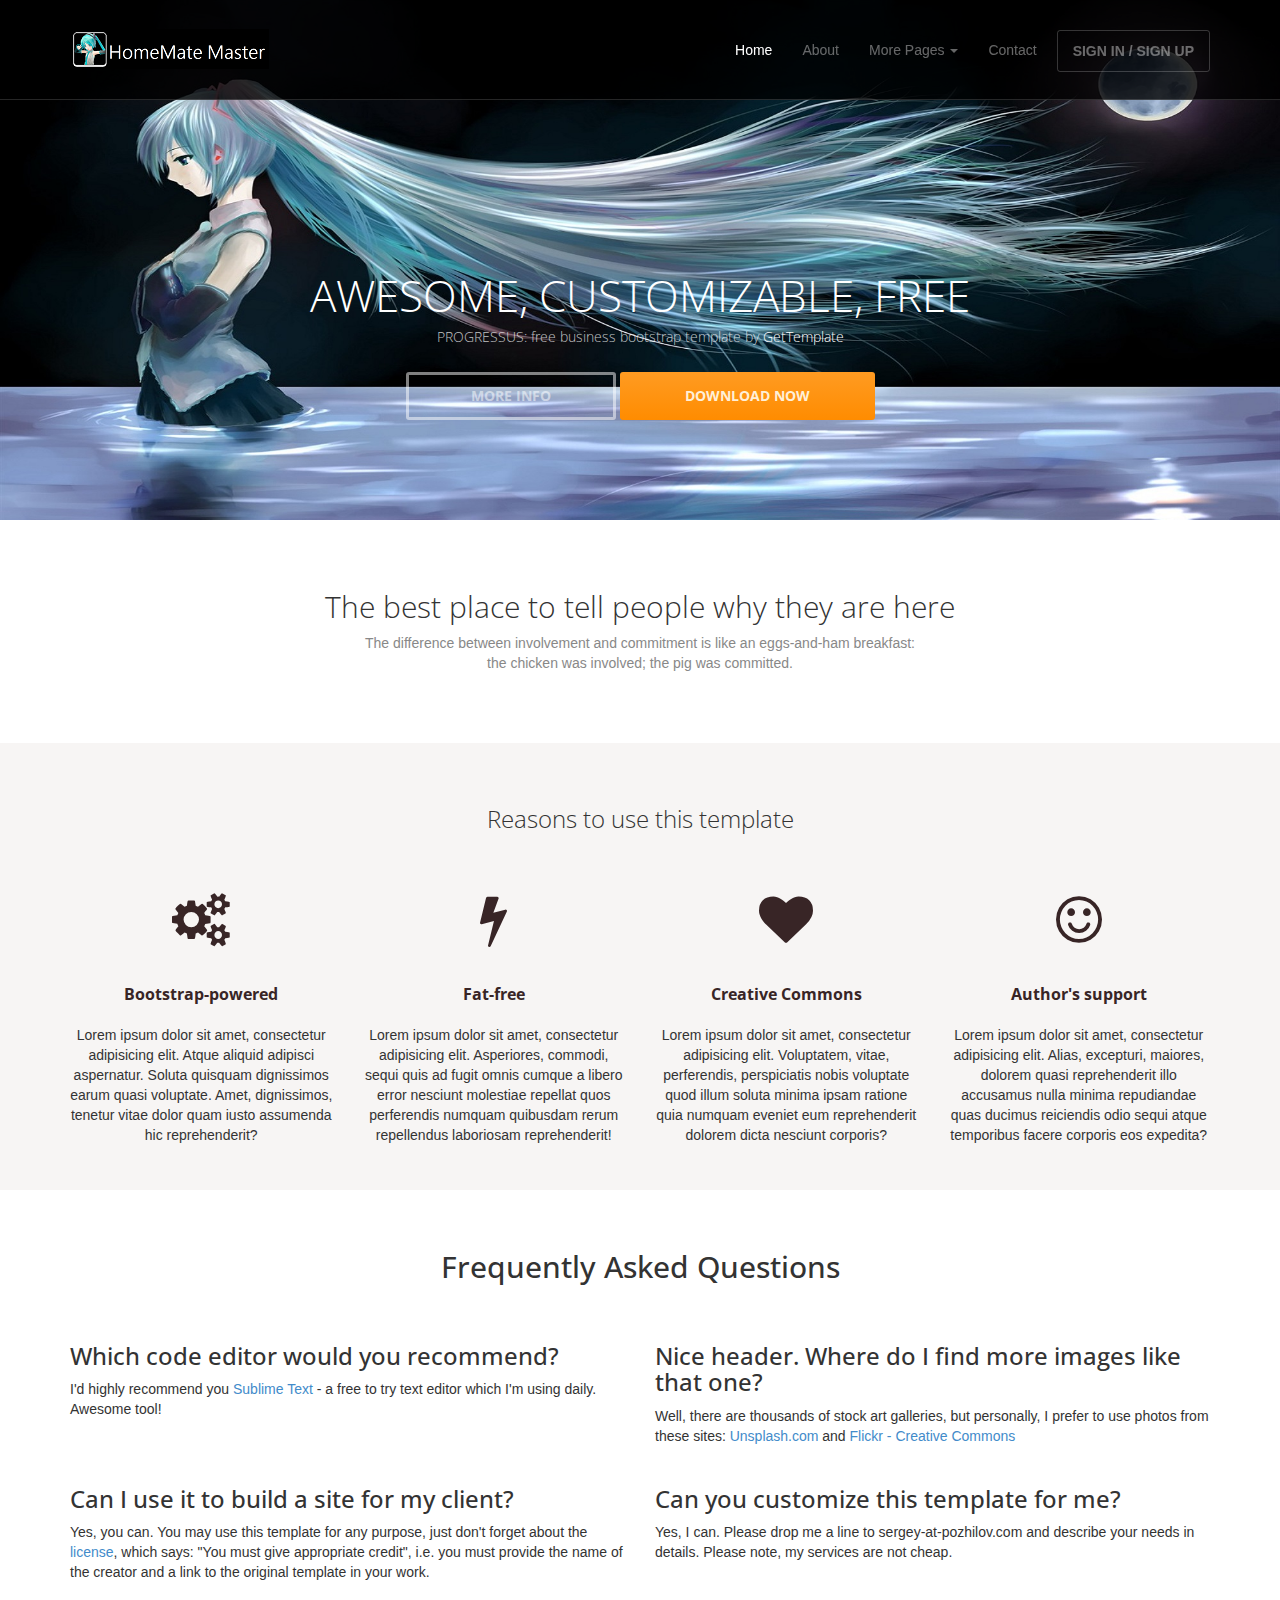
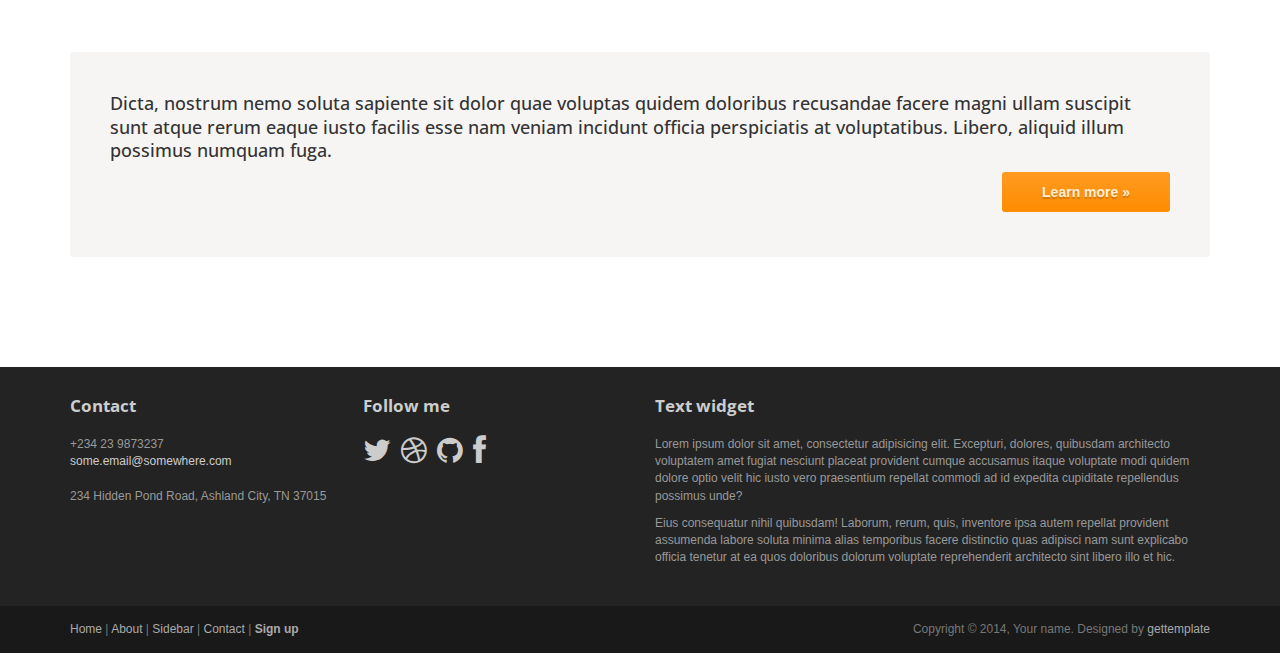
==== index.html @ 15f0fc2d "1" ====
<!DOCTYPE html>
<html lang="en">
<head>
	<meta charset="utf-8">
	<meta name="viewport"    content="width=device-width, initial-scale=1.0">
	<meta name="description" content="">
	<meta name="author"      content="Sergey Pozhilov (GetTemplate.com)">
	
	<title>Progressus - Free business bootstrap template by GetTemplate</title>

	<link rel="shortcut icon" href="assets/images/gt_favicon.png">
	
	<link rel="stylesheet" media="screen" href="http://fonts.googleapis.com/css?family=Open+Sans:300,400,700">
	<link rel="stylesheet" href="assets/css/bootstrap.min.css">
	<link rel="stylesheet" href="assets/css/font-awesome.min.css">

	<!-- Custom styles for our template -->
	<link rel="stylesheet" href="assets/css/bootstrap-theme.css" media="screen" >
	<link rel="stylesheet" href="assets/css/main.css">

	<!-- HTML5 shim and Respond.js IE8 support of HTML5 elements and media queries -->
	<!--[if lt IE 9]>
	<script src="assets/js/html5shiv.js"></script>
	<script src="assets/js/respond.min.js"></script>
	<![endif]-->
</head>

<body class="home">
	<!-- Fixed navbar -->
	<div class="navbar navbar-inverse navbar-fixed-top headroom" >
		<div class="container">
			<div class="navbar-header">
				<!-- Button for smallest screens -->
				<button type="button" class="navbar-toggle" data-toggle="collapse" data-target=".navbar-collapse"><span class="icon-bar"></span> <span class="icon-bar"></span> <span class="icon-bar"></span> </button>
				<a class="navbar-brand" href="index.html"><img src="assets/images/logo.png" alt="Progressus HTML5 template"></a>
			</div>
			<div class="navbar-collapse collapse">
				<ul class="nav navbar-nav pull-right">
					<li class="active"><a href="#">Home</a></li>
					<li><a href="about.html">About</a></li>
					<li class="dropdown">
						<a href="#" class="dropdown-toggle" data-toggle="dropdown">More Pages <b class="caret"></b></a>
						<ul class="dropdown-menu">
							<li><a href="sidebar-left.html">Left Sidebar</a></li>
							<li class="active"><a href="sidebar-right.html">Right Sidebar</a></li>
						</ul>
					</li>
					<li><a href="contact.html">Contact</a></li>
					<li><a class="btn" href="signin.html">SIGN IN / SIGN UP</a></li>
				</ul>
			</div><!--/.nav-collapse -->
		</div>
	</div> 
	<!-- /.navbar -->

	<!-- Header -->
	<header id="head">
		<div class="container">
			<div class="row">
				<h1 class="lead">AWESOME, CUSTOMIZABLE, FREE</h1>
				<p class="tagline">PROGRESSUS: free business bootstrap template by <a href="http://www.gettemplate.com/?utm_source=progressus&amp;utm_medium=template&amp;utm_campaign=progressus">GetTemplate</a></p>
				<p><a class="btn btn-default btn-lg" role="button">MORE INFO</a> <a class="btn btn-action btn-lg" role="button">DOWNLOAD NOW</a></p>
			</div>
		</div>
	</header>
	<!-- /Header -->

	<!-- Intro -->
	<div class="container text-center">
		<br> <br>
		<h2 class="thin">The best place to tell people why they are here</h2>
		<p class="text-muted">
			The difference between involvement and commitment is like an eggs-and-ham breakfast:<br> 
			the chicken was involved; the pig was committed.
		</p>
	</div>
	<!-- /Intro-->
		
	<!-- Highlights - jumbotron -->
	<div class="jumbotron top-space">
		<div class="container">
			
			<h3 class="text-center thin">Reasons to use this template</h3>
			
			<div class="row">
				<div class="col-md-3 col-sm-6 highlight">
					<div class="h-caption"><h4><i class="fa fa-cogs fa-5"></i>Bootstrap-powered</h4></div>
					<div class="h-body text-center">
						<p>Lorem ipsum dolor sit amet, consectetur adipisicing elit. Atque aliquid adipisci aspernatur. Soluta quisquam dignissimos earum quasi voluptate. Amet, dignissimos, tenetur vitae dolor quam iusto assumenda hic reprehenderit?</p>
					</div>
				</div>
				<div class="col-md-3 col-sm-6 highlight">
					<div class="h-caption"><h4><i class="fa fa-flash fa-5"></i>Fat-free</h4></div>
					<div class="h-body text-center">
						<p>Lorem ipsum dolor sit amet, consectetur adipisicing elit. Asperiores, commodi, sequi quis ad fugit omnis cumque a libero error nesciunt molestiae repellat quos perferendis numquam quibusdam rerum repellendus laboriosam reprehenderit! </p>
					</div>
				</div>
				<div class="col-md-3 col-sm-6 highlight">
					<div class="h-caption"><h4><i class="fa fa-heart fa-5"></i>Creative Commons</h4></div>
					<div class="h-body text-center">
						<p>Lorem ipsum dolor sit amet, consectetur adipisicing elit. Voluptatem, vitae, perferendis, perspiciatis nobis voluptate quod illum soluta minima ipsam ratione quia numquam eveniet eum reprehenderit dolorem dicta nesciunt corporis?</p>
					</div>
				</div>
				<div class="col-md-3 col-sm-6 highlight">
					<div class="h-caption"><h4><i class="fa fa-smile-o fa-5"></i>Author's support</h4></div>
					<div class="h-body text-center">
						<p>Lorem ipsum dolor sit amet, consectetur adipisicing elit. Alias, excepturi, maiores, dolorem quasi reprehenderit illo accusamus nulla minima repudiandae quas ducimus reiciendis odio sequi atque temporibus facere corporis eos expedita? </p>
					</div>
				</div>
			</div> <!-- /row  -->
		
		</div>
	</div>
	<!-- /Highlights -->

	<!-- container -->
	<div class="container">

		<h2 class="text-center top-space">Frequently Asked Questions</h2>
		<br>

		<div class="row">
			<div class="col-sm-6">
				<h3>Which code editor would you recommend?</h3>
				<p>I'd highly recommend you <a href="http://www.sublimetext.com/">Sublime Text</a> - a free to try text editor which I'm using daily. Awesome tool!</p>
			</div>
			<div class="col-sm-6">
				<h3>Nice header. Where do I find more images like that one?</h3>
				<p>
					Well, there are thousands of stock art galleries, but personally, 
					I prefer to use photos from these sites: <a href="http://unsplash.com">Unsplash.com</a> 
					and <a href="http://www.flickr.com/creativecommons/by-2.0/tags/">Flickr - Creative Commons</a></p>
			</div>
		</div> <!-- /row -->

		<div class="row">
			<div class="col-sm-6">
				<h3>Can I use it to build a site for my client?</h3>
				<p>
					Yes, you can. You may use this template for any purpose, just don't forget about the <a href="http://creativecommons.org/licenses/by/3.0/">license</a>, 
					which says: "You must give appropriate credit", i.e. you must provide the name of the creator and a link to the original template in your work. 
				</p>
			</div>
			<div class="col-sm-6">
				<h3>Can you customize this template for me?</h3>
				<p>Yes, I can. Please drop me a line to sergey-at-pozhilov.com and describe your needs in details. Please note, my services are not cheap.</p>
			</div>
		</div> <!-- /row -->

		<div class="jumbotron top-space">
			<h4>Dicta, nostrum nemo soluta sapiente sit dolor quae voluptas quidem doloribus recusandae facere magni ullam suscipit sunt atque rerum eaque iusto facilis esse nam veniam incidunt officia perspiciatis at voluptatibus. Libero, aliquid illum possimus numquam fuga.</h4>
     		<p class="text-right"><a class="btn btn-primary btn-large">Learn more »</a></p>
  		</div>

</div>	<!-- /container -->
	
	<!-- Social links. @TODO: replace by link/instructions in template -->
	<section id="social">
		<div class="container">
			<div class="wrapper clearfix">
				<!-- AddThis Button BEGIN -->
				<div class="addthis_toolbox addthis_default_style">
				<a class="addthis_button_facebook_like" fb:like:layout="button_count"></a>
				<a class="addthis_button_tweet"></a>
				<a class="addthis_button_linkedin_counter"></a>
				<a class="addthis_button_google_plusone" g:plusone:size="medium"></a>
				</div>
				<!-- AddThis Button END -->
			</div>
		</div>
	</section>
	<!-- /social links -->


	<footer id="footer" class="top-space">

		<div class="footer1">
			<div class="container">
				<div class="row">
					
					<div class="col-md-3 widget">
						<h3 class="widget-title">Contact</h3>
						<div class="widget-body">
							<p>+234 23 9873237<br>
								<a href="mailto:#">some.email@somewhere.com</a><br>
								<br>
								234 Hidden Pond Road, Ashland City, TN 37015
							</p>	
						</div>
					</div>

					<div class="col-md-3 widget">
						<h3 class="widget-title">Follow me</h3>
						<div class="widget-body">
							<p class="follow-me-icons">
								<a href=""><i class="fa fa-twitter fa-2"></i></a>
								<a href=""><i class="fa fa-dribbble fa-2"></i></a>
								<a href=""><i class="fa fa-github fa-2"></i></a>
								<a href=""><i class="fa fa-facebook fa-2"></i></a>
							</p>	
						</div>
					</div>

					<div class="col-md-6 widget">
						<h3 class="widget-title">Text widget</h3>
						<div class="widget-body">
							<p>Lorem ipsum dolor sit amet, consectetur adipisicing elit. Excepturi, dolores, quibusdam architecto voluptatem amet fugiat nesciunt placeat provident cumque accusamus itaque voluptate modi quidem dolore optio velit hic iusto vero praesentium repellat commodi ad id expedita cupiditate repellendus possimus unde?</p>
							<p>Eius consequatur nihil quibusdam! Laborum, rerum, quis, inventore ipsa autem repellat provident assumenda labore soluta minima alias temporibus facere distinctio quas adipisci nam sunt explicabo officia tenetur at ea quos doloribus dolorum voluptate reprehenderit architecto sint libero illo et hic.</p>
						</div>
					</div>

				</div> <!-- /row of widgets -->
			</div>
		</div>

		<div class="footer2">
			<div class="container">
				<div class="row">
					
					<div class="col-md-6 widget">
						<div class="widget-body">
							<p class="simplenav">
								<a href="#">Home</a> | 
								<a href="about.html">About</a> |
								<a href="sidebar-right.html">Sidebar</a> |
								<a href="contact.html">Contact</a> |
								<b><a href="signup.html">Sign up</a></b>
							</p>
						</div>
					</div>

					<div class="col-md-6 widget">
						<div class="widget-body">
							<p class="text-right">
								Copyright &copy; 2014, Your name. Designed by <a href="http://gettemplate.com/" rel="designer">gettemplate</a> 
							</p>
						</div>
					</div>

				</div> <!-- /row of widgets -->
			</div>
		</div>

	</footer>	
		




	<!-- JavaScript libs are placed at the end of the document so the pages load faster -->
	<script src="http://ajax.googleapis.com/ajax/libs/jquery/1.10.2/jquery.min.js"></script>
	<script src="http://netdna.bootstrapcdn.com/bootstrap/3.0.0/js/bootstrap.min.js"></script>
	<script src="assets/js/headroom.min.js"></script>
	<script src="assets/js/jQuery.headroom.min.js"></script>
	<script src="assets/js/template.js"></script>
</body>
</html>
---- assets/css/main.css ----
/* Header */
#head { background:#181015 url( ../images/bg_header.jpg) no-repeat; background-size: cover; min-height:520px; text-align: center; padding-top:240px; color:white; font-family:"Open sans", Helvetica, Arial; font-weight:300; }
#head.secondary { height:100px; min-height: 100px; padding-top:0px; }
	#head .lead { font-family:"Open sans", Helvetica, Arial; font-size:44px; margin-bottom:6px; color:white; line-height:1.15em; } 
	#head .tagline { color:rgba(255,255,255,0.75); margin-bottom:25px; }
		#head .tagline a { color:#fff; } 
	#head .btn { margin-bottom:10px;}
	#head .btn-default { text-shadow: none; background:transparent; color:rgba(255,255,255,.5); -webkit-box-shadow:inset 0px 0px 0px 3px rgba(255,255,255,.5); -moz-box-shadow:inset 0px 0px 0px 3px rgba(255,255,255,.5); box-shadow:inset 0px 0px 0px 3px rgba(255,255,255,.5); background: transparent; }
		#head .btn-default:hover,
		#head .btn-default:focus { color:rgba(255,255,255,.8); -webkit-box-shadow:inset 0px 0px 0px 3px rgba(255,255,255,.8); -moz-box-shadow:inset 0px 0px 0px 3px rgba(255,255,255,.8); box-shadow:inset 0px 0px 0px 3px rgba(255,255,255,.8); background: transparent; }
		#head .btn-default:active, 
		#head .btn-default.active { color:#fff; -webkit-box-shadow:inset 0px 0px 0px 3px #fff; -moz-box-shadow:inset 0px 0px 0px 3px #fff; box-shadow:inset 0px 0px 0px 3px #fff; background: transparent; }

@media (max-width: 767px) {
	#head { min-height:420px; padding-top:160px; }
	#head .lead { font-size: 34px; }
}


/* Autohide navbar */
.slideUp { top:-100px; }
.headroom { -webkit-transition: all 0.4s ease-out; -moz-transition: all 0.4s ease-out; -o-transition: all 0.4s ease-out; transition: all 0.4s ease-out; }


/* Highlights (in jumbotron in most cases) */
.highlight { margin-top:40px; }
	.h-caption { text-align: center; } 
	.h-caption i { display:block; font-size: 54px; color:#382526; margin-bottom:36px; }
	.h-caption h4 { color:#382526; font-size: 16px; font-weight: bold; margin-bottom:20px; }
	.h-body { }


/* Typography */
h1, h2, h3, h4, h5, h6 { font-family:"Open sans", Helvetica, Arial; }
h1, .h1, h2, .h2, h3, .h3 { margin-top:30px; } 
blockquote { font-style: italic; font-family: Georgia; color:#999; margin:30px 0 30px; }
label { color: #777; }
.thin { font-weight:300; }
.page-title { margin-top:20px; font-weight:300; }
.text-muted { color:#888; }
.breadcrumb { background:none; padding:0; margin:30px 0 0px 0; }
ul.list-spaces li{ margin-bottom:10px; }

/* Helpers */
.container-full { margin: 0 auto; width: 100%; }
.top-space { margin-top: 60px; }
.top-margin { margin-top:20px; }

img { max-width:100%; }
img.pull-right { margin-left: 10px; }
img.pull-left { margin-right: 10px; }
#map { width:100%; height:280px; }
#social { margin-top:50px; margin-bottom:50px; }
	#social .wrapper { width:340px; margin:0 auto; }

/* Main content block */
.maincontent { }

/* Sidebars */
.sidebar { padding-top:36px; padding-bottom:30px; }
	.sidebar .widget { margin-bottom:20px; }
	.sidebar h1, .sidebar .h1, .sidebar h2, .sidebar .h2, .sidebar h3, .sidebar .h3 { margin-top:20px; } 

/* Footer */
.footer1 { background: #232323; padding: 30px 0 0 0; font-size: 12px; color: #999; }
	.footer1 a { color: #ccc; }
		.footer1 a:hover {color: #fff; }
	.footer1 .widget { margin-bottom:30px; }		
	.footer1 .widget-title { font-size: 17px; font-weight: bold; color: #ccc; margin: 0 0 20px; }
	.footer1 .entry-meta { border-top: 1px solid #ccc; border-bottom: 1px solid #ccc; margin: 0 0 35px 0; padding: 2px 0; color: #888888; font-size: 12px; font-size: 0.75rem; }
		.footer1 .entry-meta a { color: #333333; }
		.footer1 .entry-meta .meta-in { border-top: 1px solid #ccc; border-bottom: 1px solid #ccc; padding: 10px 0; }
	.follow-me-icons { font-size:30px; }		
		.follow-me-icons i { float:left; margin:0 10px 0 0; }		

.footer2 { background: #191919; padding: 15px 0; color: #777; font-size: 12px; }
	.footer2 a { color: #aaa; }
		.footer2 a:hover { color: #fff; }
		.footer2 p { margin: 0; }

	.widget-simplenav { margin-left:-5px; }		
	.widget-simplenav a{ margin:0 5px; }
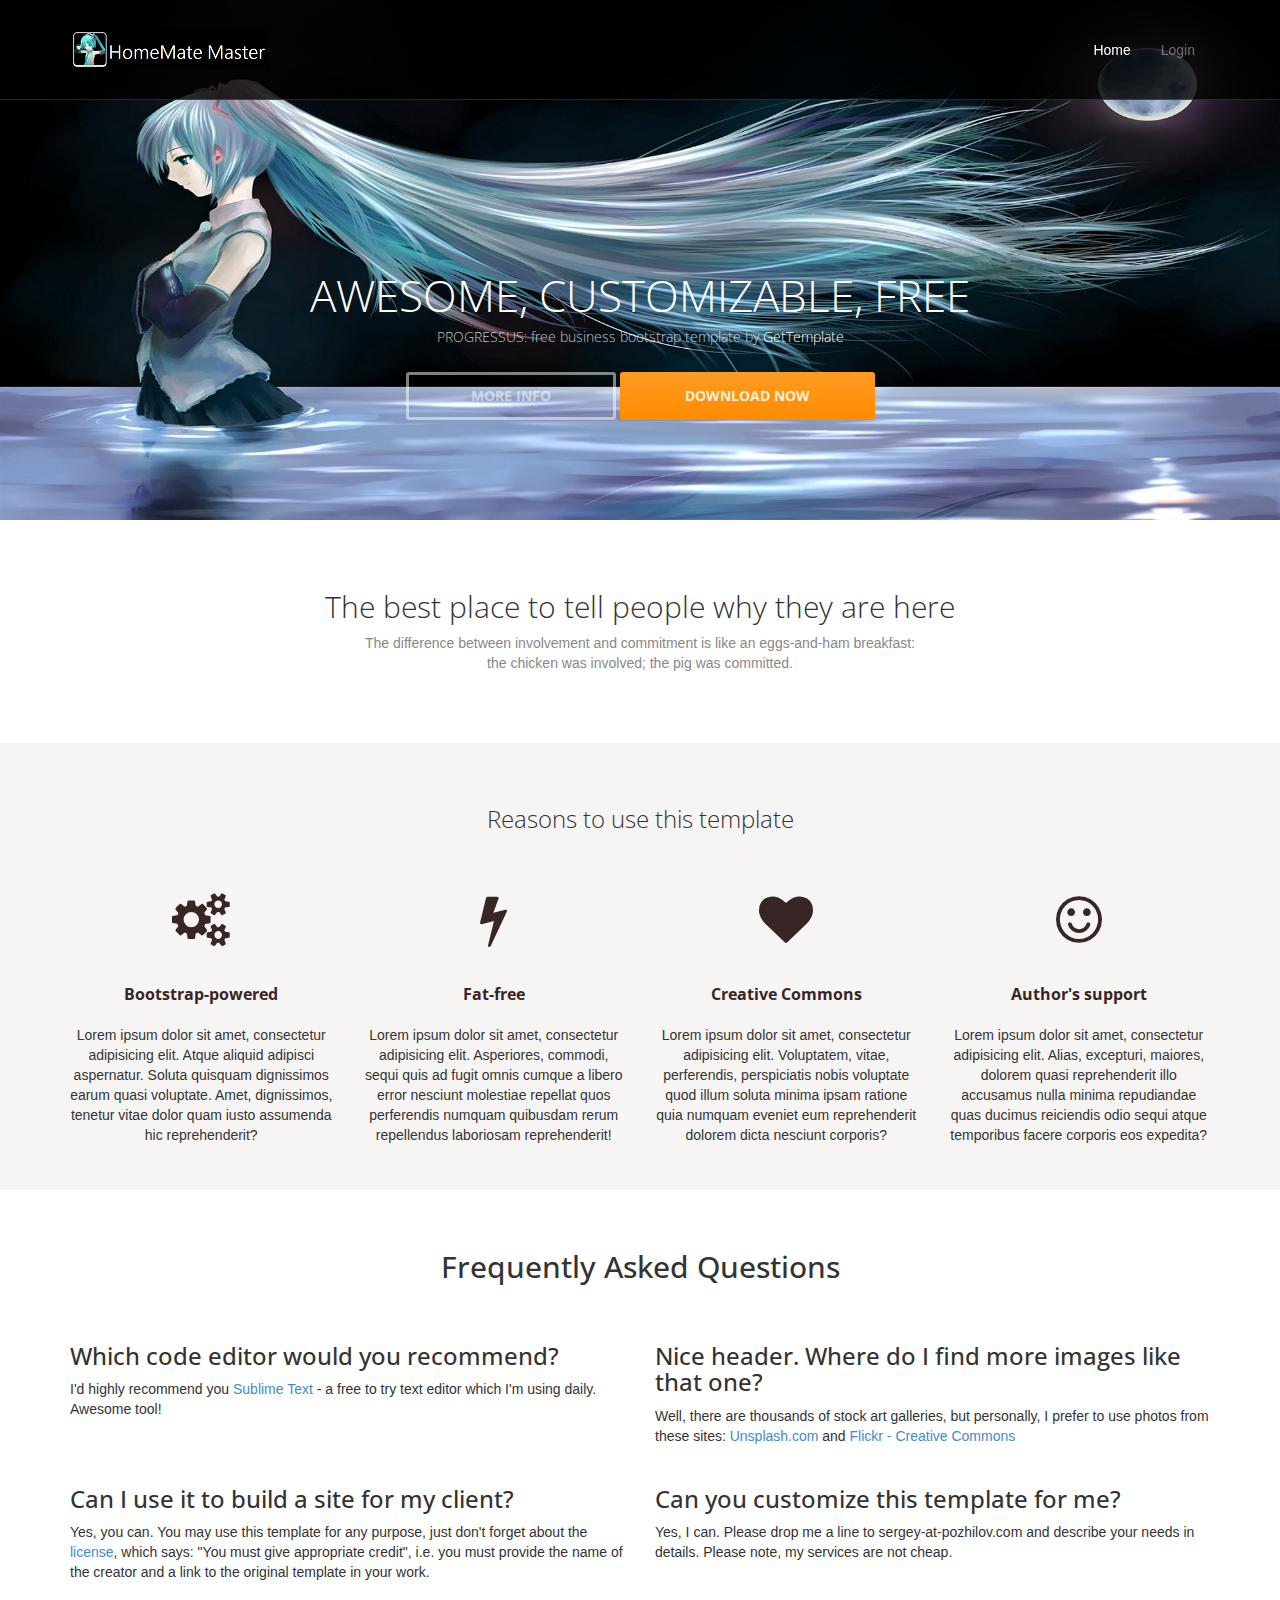
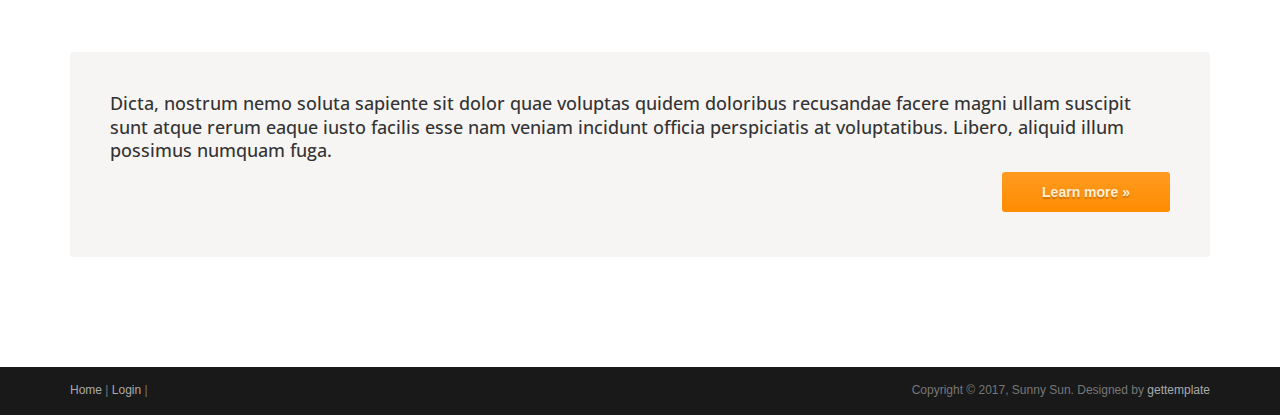
==== commit 90ba4c32: "5" ====
--- a/index.html
+++ b/index.html
@@ -8,7 +8,7 @@
 	
 	<title>Progressus - Free business bootstrap template by GetTemplate</title>
 
-	<link rel="shortcut icon" href="assets/images/gt_favicon.png">
+	<link rel="shortcut icon" href="assets/images/gt_favicon.ico">
 	
 	<link rel="stylesheet" media="screen" href="http://fonts.googleapis.com/css?family=Open+Sans:300,400,700">
 	<link rel="stylesheet" href="assets/css/bootstrap.min.css">
@@ -32,21 +32,11 @@
 			<div class="navbar-header">
 				<!-- Button for smallest screens -->
 				<button type="button" class="navbar-toggle" data-toggle="collapse" data-target=".navbar-collapse"><span class="icon-bar"></span> <span class="icon-bar"></span> <span class="icon-bar"></span> </button>
-				<a class="navbar-brand" href="index.html"><img src="assets/images/logo.png" alt="Progressus HTML5 template"></a>
+				<a class="navbar-brand" href="index.html"><img src="assets/images/logo.png" alt=""></a>
 			</div>
 			<div class="navbar-collapse collapse">
-				<ul class="nav navbar-nav pull-right">
-					<li class="active"><a href="#">Home</a></li>
-					<li><a href="about.html">About</a></li>
-					<li class="dropdown">
-						<a href="#" class="dropdown-toggle" data-toggle="dropdown">More Pages <b class="caret"></b></a>
-						<ul class="dropdown-menu">
-							<li><a href="sidebar-left.html">Left Sidebar</a></li>
-							<li class="active"><a href="sidebar-right.html">Right Sidebar</a></li>
-						</ul>
-					</li>
-					<li><a href="contact.html">Contact</a></li>
-					<li><a class="btn" href="signin.html">SIGN IN / SIGN UP</a></li>
+				<ul class="nav navbar-nav pull-right" id="sysUserMenu" name="sysUserMenu">
+					<!--<div id="sysUserMenu" name="sysUserMenu"></div>-->
 				</ul>
 			</div><!--/.nav-collapse -->
 		</div>
@@ -174,57 +164,13 @@
 
 	<footer id="footer" class="top-space">
 
-		<div class="footer1">
-			<div class="container">
-				<div class="row">
-					
-					<div class="col-md-3 widget">
-						<h3 class="widget-title">Contact</h3>
-						<div class="widget-body">
-							<p>+234 23 9873237<br>
-								<a href="mailto:#">some.email@somewhere.com</a><br>
-								<br>
-								234 Hidden Pond Road, Ashland City, TN 37015
-							</p>	
-						</div>
-					</div>
-
-					<div class="col-md-3 widget">
-						<h3 class="widget-title">Follow me</h3>
-						<div class="widget-body">
-							<p class="follow-me-icons">
-								<a href=""><i class="fa fa-twitter fa-2"></i></a>
-								<a href=""><i class="fa fa-dribbble fa-2"></i></a>
-								<a href=""><i class="fa fa-github fa-2"></i></a>
-								<a href=""><i class="fa fa-facebook fa-2"></i></a>
-							</p>	
-						</div>
-					</div>
-
-					<div class="col-md-6 widget">
-						<h3 class="widget-title">Text widget</h3>
-						<div class="widget-body">
-							<p>Lorem ipsum dolor sit amet, consectetur adipisicing elit. Excepturi, dolores, quibusdam architecto voluptatem amet fugiat nesciunt placeat provident cumque accusamus itaque voluptate modi quidem dolore optio velit hic iusto vero praesentium repellat commodi ad id expedita cupiditate repellendus possimus unde?</p>
-							<p>Eius consequatur nihil quibusdam! Laborum, rerum, quis, inventore ipsa autem repellat provident assumenda labore soluta minima alias temporibus facere distinctio quas adipisci nam sunt explicabo officia tenetur at ea quos doloribus dolorum voluptate reprehenderit architecto sint libero illo et hic.</p>
-						</div>
-					</div>
-
-				</div> <!-- /row of widgets -->
-			</div>
-		</div>
-
 		<div class="footer2">
 			<div class="container">
 				<div class="row">
 					
 					<div class="col-md-6 widget">
 						<div class="widget-body">
-							<p class="simplenav">
-								<a href="#">Home</a> | 
-								<a href="about.html">About</a> |
-								<a href="sidebar-right.html">Sidebar</a> |
-								<a href="contact.html">Contact</a> |
-								<b><a href="signup.html">Sign up</a></b>
+							<p class="simplenav" id="sysUserBottomMenu" name="sysUserBottomMenu">
 							</p>
 						</div>
 					</div>
@@ -232,7 +178,7 @@
 					<div class="col-md-6 widget">
 						<div class="widget-body">
 							<p class="text-right">
-								Copyright &copy; 2014, Your name. Designed by <a href="http://gettemplate.com/" rel="designer">gettemplate</a> 
+								Copyright &copy; 2017, Sunny Sun. Designed by <a href="http://gettemplate.com/" rel="designer" target="_blank">gettemplate</a> 
 							</p>
 						</div>
 					</div>
@@ -254,4 +200,8 @@
 	<script src="assets/js/jQuery.headroom.min.js"></script>
 	<script src="assets/js/template.js"></script>
 </body>
-</html>+</html>
+
+<script type="text/javascript" src="js/menu.js"></script>
+<script type="text/javascript" src="js/util.js"></script>
+<script type="text/javascript" src="js/jquery.cookie.js"></script><!--處理cookie，參考網頁：https://github.com/carhartl/jquery-cookie -->
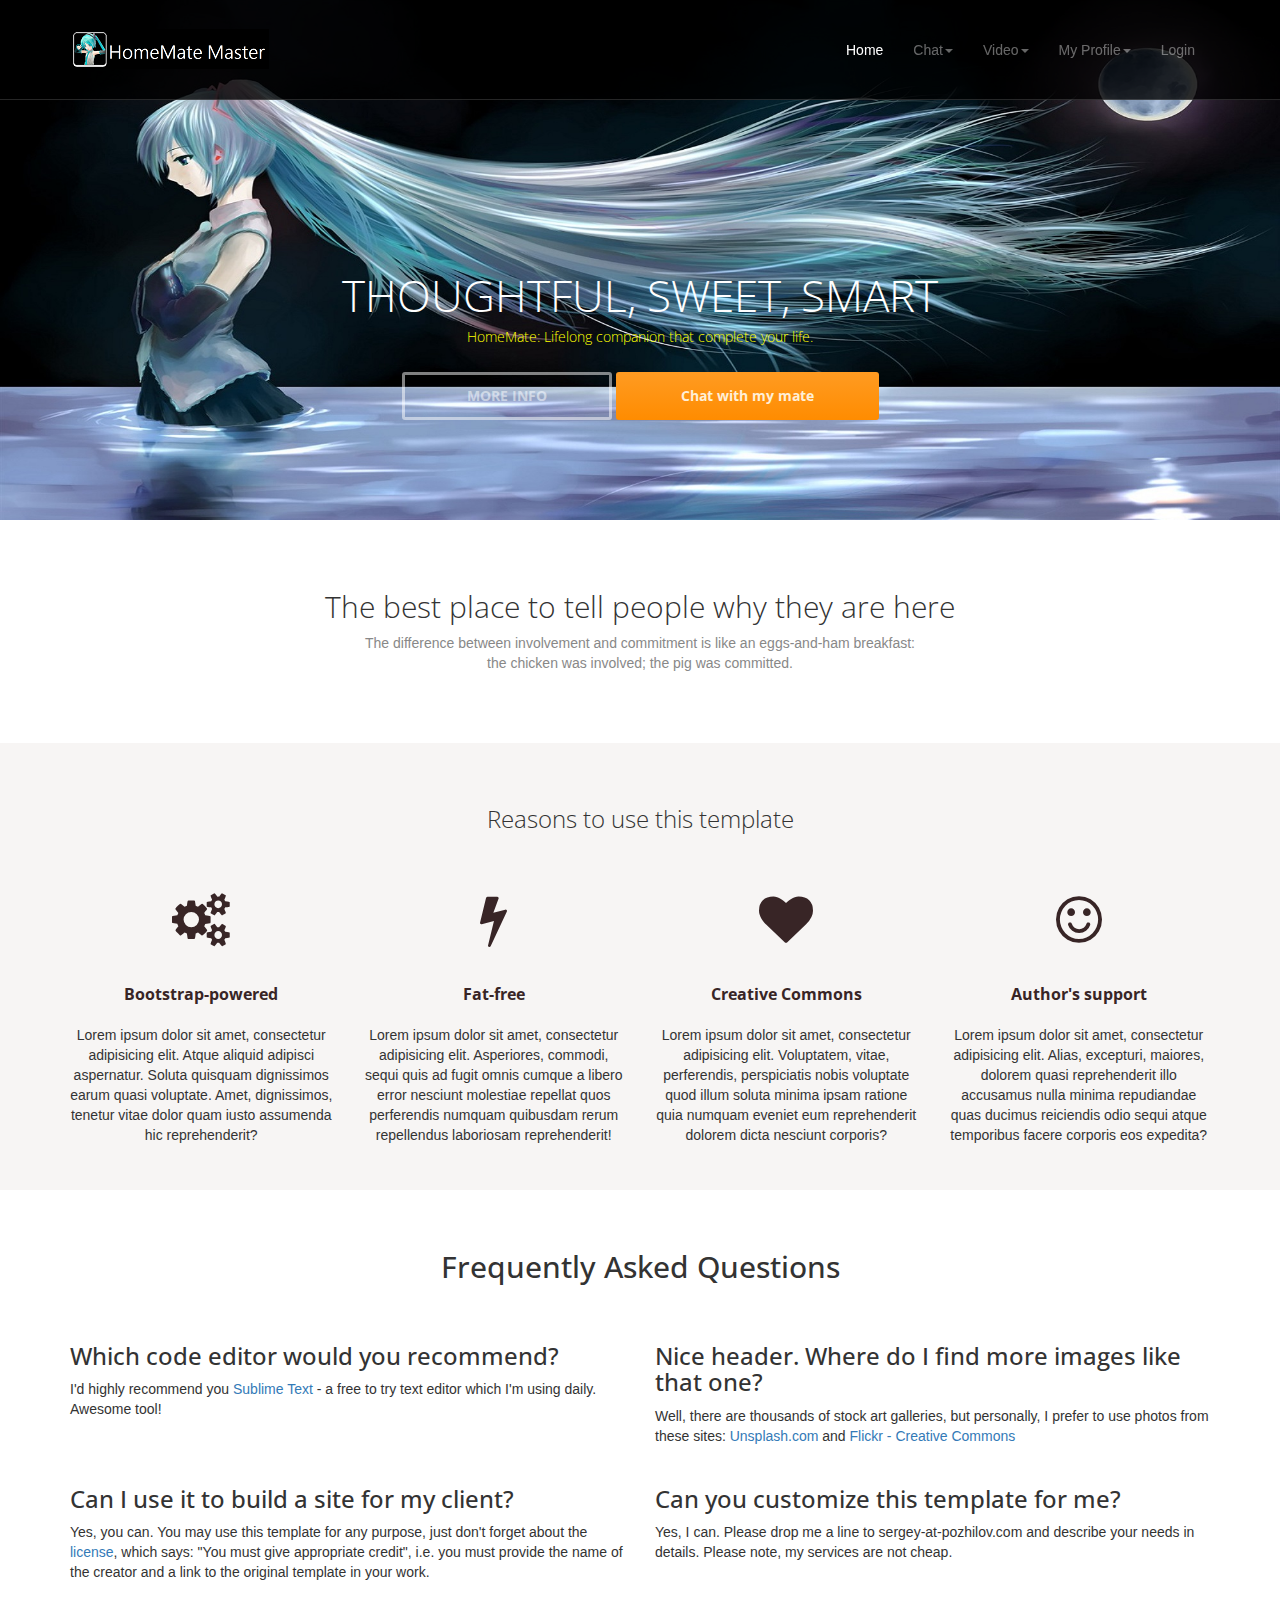
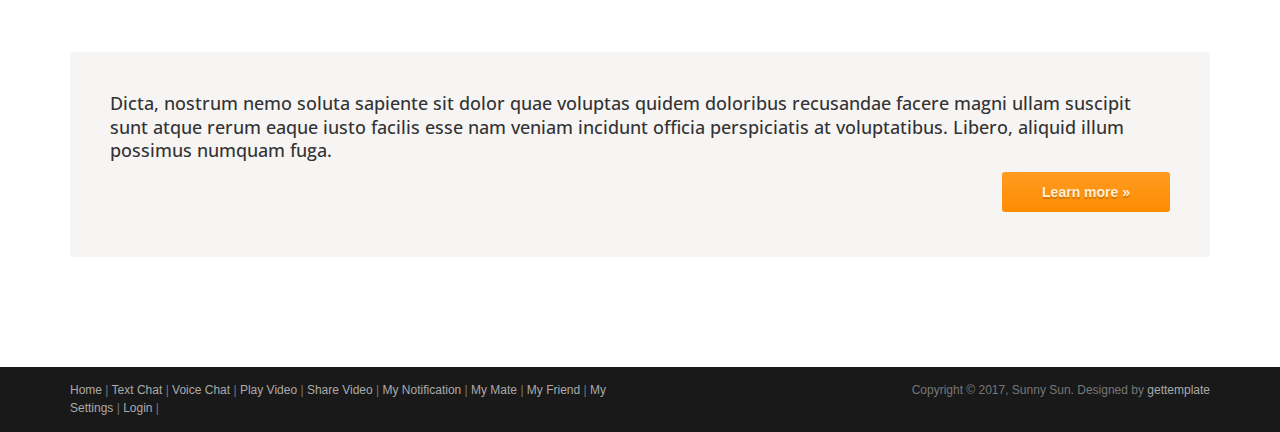
==== commit afe3a0c8: "6" ====
--- a/index.html
+++ b/index.html
@@ -4,15 +4,19 @@
 	<meta charset="utf-8">
 	<meta name="viewport"    content="width=device-width, initial-scale=1.0">
 	<meta name="description" content="">
-	<meta name="author"      content="Sergey Pozhilov (GetTemplate.com)">
+	<meta name="author"      content="Sunny Sun">
 	
-	<title>Progressus - Free business bootstrap template by GetTemplate</title>
+	<title>HomeMate Master</title>
 
 	<link rel="shortcut icon" href="assets/images/gt_favicon.ico">
 	
 	<link rel="stylesheet" media="screen" href="http://fonts.googleapis.com/css?family=Open+Sans:300,400,700">
-	<link rel="stylesheet" href="assets/css/bootstrap.min.css">
+	<!--<link rel="stylesheet" href="assets/css/bootstrap.min.css">-->
 	<link rel="stylesheet" href="assets/css/font-awesome.min.css">
+
+  <link rel="stylesheet" href="css/bootstrap.min.css"><!-- Bootstrap 3.3.5 -->
+  
+  <link rel="stylesheet" href="css/jquery-ui.min.css" type="text/css" /><!-- Jquery UI -->
 
 	<!-- Custom styles for our template -->
 	<link rel="stylesheet" href="assets/css/bootstrap-theme.css" media="screen" >
@@ -47,9 +51,11 @@
 	<header id="head">
 		<div class="container">
 			<div class="row">
-				<h1 class="lead">AWESOME, CUSTOMIZABLE, FREE</h1>
-				<p class="tagline">PROGRESSUS: free business bootstrap template by <a href="http://www.gettemplate.com/?utm_source=progressus&amp;utm_medium=template&amp;utm_campaign=progressus">GetTemplate</a></p>
-				<p><a class="btn btn-default btn-lg" role="button">MORE INFO</a> <a class="btn btn-action btn-lg" role="button">DOWNLOAD NOW</a></p>
+				<h1 class="lead">THOUGHTFUL, SWEET, SMART</h1>
+				<p class="tagline" style="color:#FFFF00;">HomeMate: Lifelong companion that complete your life.</a></p>
+				<p><a class="btn btn-default btn-lg" role="button" onclick="location=href='about.html';">MORE INFO</a>
+						<a class="btn btn-action btn-lg" role="button" onclick="location=href='chat_voice.html';">Chat with my mate</a>
+				</p>
 			</div>
 		</div>
 	</header>
@@ -193,14 +199,17 @@
 
 
 
-	<!-- JavaScript libs are placed at the end of the document so the pages load faster -->
-	<script src="http://ajax.googleapis.com/ajax/libs/jquery/1.10.2/jquery.min.js"></script>
-	<script src="http://netdna.bootstrapcdn.com/bootstrap/3.0.0/js/bootstrap.min.js"></script>
-	<script src="assets/js/headroom.min.js"></script>
-	<script src="assets/js/jQuery.headroom.min.js"></script>
-	<script src="assets/js/template.js"></script>
 </body>
 </html>
+
+<script src="js/jQuery-2.1.4.min.js"></script><!-- jQuery 2.1.4 -->
+<script src="js/bootstrap.min.js"></script><!-- Bootstrap 3.3.5 -->
+<script type="text/javascript" src="js/jquery-ui.min.js"></script>
+<script type="text/javascript" src="js/jquery.blockUI.js"></script>
+
+<script src="assets/js/headroom.min.js"></script>
+<script src="assets/js/jQuery.headroom.min.js"></script>
+<script src="assets/js/template.js"></script>
 
 <script type="text/javascript" src="js/menu.js"></script>
 <script type="text/javascript" src="js/util.js"></script>
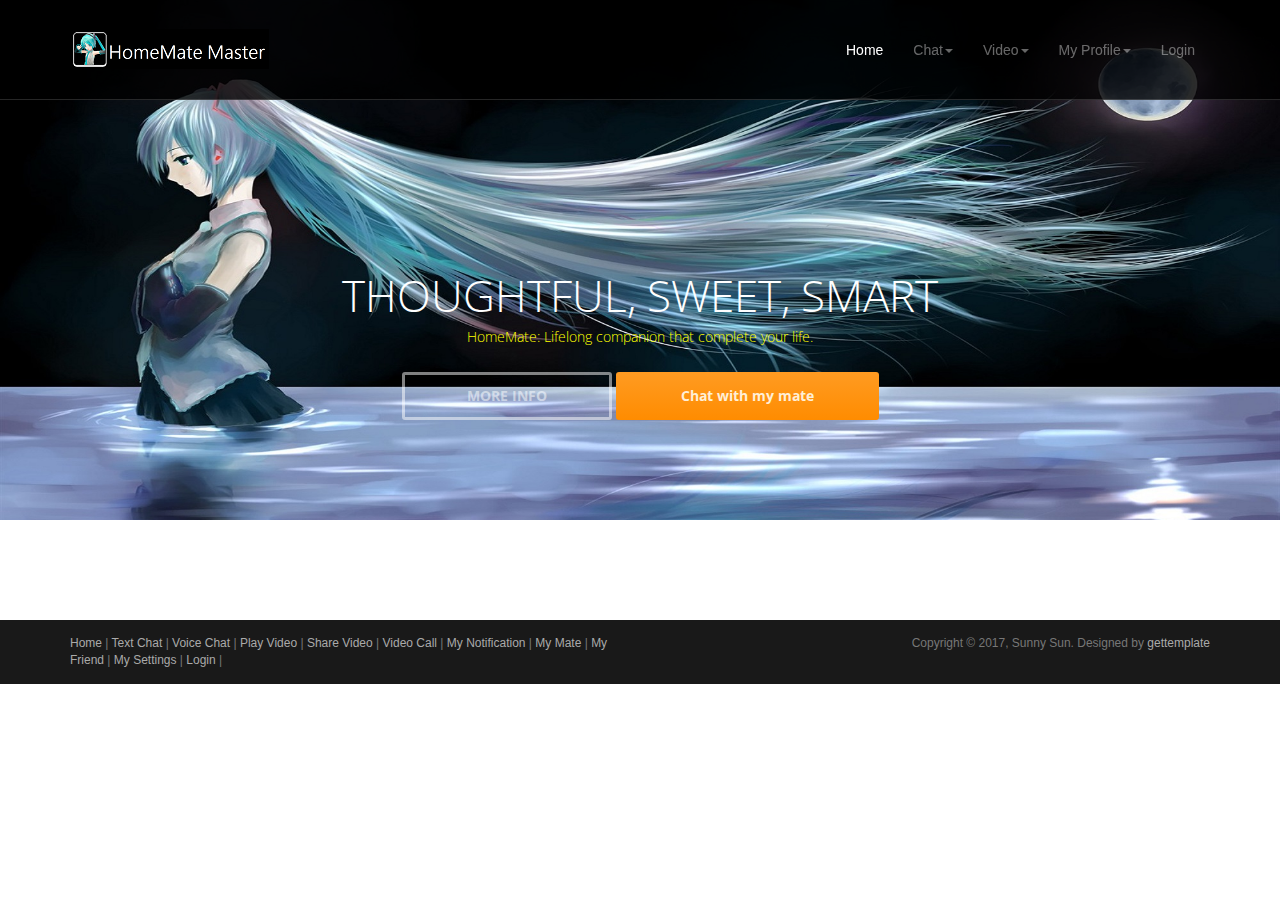
==== commit e222bf0f: "9" ====
--- a/index.html
+++ b/index.html
@@ -53,7 +53,7 @@
 			<div class="row">
 				<h1 class="lead">THOUGHTFUL, SWEET, SMART</h1>
 				<p class="tagline" style="color:#FFFF00;">HomeMate: Lifelong companion that complete your life.</a></p>
-				<p><a class="btn btn-default btn-lg" role="button" onclick="location=href='about.html';">MORE INFO</a>
+				<p><a class="btn btn-default btn-lg" role="button" onclick="location=href='#';">MORE INFO</a>
 						<a class="btn btn-action btn-lg" role="button" onclick="location=href='chat_voice.html';">Chat with my mate</a>
 				</p>
 			</div>
@@ -64,108 +64,17 @@
 	<!-- Intro -->
 	<div class="container text-center">
 		<br> <br>
+		<!--
 		<h2 class="thin">The best place to tell people why they are here</h2>
 		<p class="text-muted">
 			The difference between involvement and commitment is like an eggs-and-ham breakfast:<br> 
 			the chicken was involved; the pig was committed.
 		</p>
+		-->
 	</div>
 	<!-- /Intro-->
 		
-	<!-- Highlights - jumbotron -->
-	<div class="jumbotron top-space">
-		<div class="container">
-			
-			<h3 class="text-center thin">Reasons to use this template</h3>
-			
-			<div class="row">
-				<div class="col-md-3 col-sm-6 highlight">
-					<div class="h-caption"><h4><i class="fa fa-cogs fa-5"></i>Bootstrap-powered</h4></div>
-					<div class="h-body text-center">
-						<p>Lorem ipsum dolor sit amet, consectetur adipisicing elit. Atque aliquid adipisci aspernatur. Soluta quisquam dignissimos earum quasi voluptate. Amet, dignissimos, tenetur vitae dolor quam iusto assumenda hic reprehenderit?</p>
-					</div>
-				</div>
-				<div class="col-md-3 col-sm-6 highlight">
-					<div class="h-caption"><h4><i class="fa fa-flash fa-5"></i>Fat-free</h4></div>
-					<div class="h-body text-center">
-						<p>Lorem ipsum dolor sit amet, consectetur adipisicing elit. Asperiores, commodi, sequi quis ad fugit omnis cumque a libero error nesciunt molestiae repellat quos perferendis numquam quibusdam rerum repellendus laboriosam reprehenderit! </p>
-					</div>
-				</div>
-				<div class="col-md-3 col-sm-6 highlight">
-					<div class="h-caption"><h4><i class="fa fa-heart fa-5"></i>Creative Commons</h4></div>
-					<div class="h-body text-center">
-						<p>Lorem ipsum dolor sit amet, consectetur adipisicing elit. Voluptatem, vitae, perferendis, perspiciatis nobis voluptate quod illum soluta minima ipsam ratione quia numquam eveniet eum reprehenderit dolorem dicta nesciunt corporis?</p>
-					</div>
-				</div>
-				<div class="col-md-3 col-sm-6 highlight">
-					<div class="h-caption"><h4><i class="fa fa-smile-o fa-5"></i>Author's support</h4></div>
-					<div class="h-body text-center">
-						<p>Lorem ipsum dolor sit amet, consectetur adipisicing elit. Alias, excepturi, maiores, dolorem quasi reprehenderit illo accusamus nulla minima repudiandae quas ducimus reiciendis odio sequi atque temporibus facere corporis eos expedita? </p>
-					</div>
-				</div>
-			</div> <!-- /row  -->
-		
-		</div>
-	</div>
-	<!-- /Highlights -->
 
-	<!-- container -->
-	<div class="container">
-
-		<h2 class="text-center top-space">Frequently Asked Questions</h2>
-		<br>
-
-		<div class="row">
-			<div class="col-sm-6">
-				<h3>Which code editor would you recommend?</h3>
-				<p>I'd highly recommend you <a href="http://www.sublimetext.com/">Sublime Text</a> - a free to try text editor which I'm using daily. Awesome tool!</p>
-			</div>
-			<div class="col-sm-6">
-				<h3>Nice header. Where do I find more images like that one?</h3>
-				<p>
-					Well, there are thousands of stock art galleries, but personally, 
-					I prefer to use photos from these sites: <a href="http://unsplash.com">Unsplash.com</a> 
-					and <a href="http://www.flickr.com/creativecommons/by-2.0/tags/">Flickr - Creative Commons</a></p>
-			</div>
-		</div> <!-- /row -->
-
-		<div class="row">
-			<div class="col-sm-6">
-				<h3>Can I use it to build a site for my client?</h3>
-				<p>
-					Yes, you can. You may use this template for any purpose, just don't forget about the <a href="http://creativecommons.org/licenses/by/3.0/">license</a>, 
-					which says: "You must give appropriate credit", i.e. you must provide the name of the creator and a link to the original template in your work. 
-				</p>
-			</div>
-			<div class="col-sm-6">
-				<h3>Can you customize this template for me?</h3>
-				<p>Yes, I can. Please drop me a line to sergey-at-pozhilov.com and describe your needs in details. Please note, my services are not cheap.</p>
-			</div>
-		</div> <!-- /row -->
-
-		<div class="jumbotron top-space">
-			<h4>Dicta, nostrum nemo soluta sapiente sit dolor quae voluptas quidem doloribus recusandae facere magni ullam suscipit sunt atque rerum eaque iusto facilis esse nam veniam incidunt officia perspiciatis at voluptatibus. Libero, aliquid illum possimus numquam fuga.</h4>
-     		<p class="text-right"><a class="btn btn-primary btn-large">Learn more »</a></p>
-  		</div>
-
-</div>	<!-- /container -->
-	
-	<!-- Social links. @TODO: replace by link/instructions in template -->
-	<section id="social">
-		<div class="container">
-			<div class="wrapper clearfix">
-				<!-- AddThis Button BEGIN -->
-				<div class="addthis_toolbox addthis_default_style">
-				<a class="addthis_button_facebook_like" fb:like:layout="button_count"></a>
-				<a class="addthis_button_tweet"></a>
-				<a class="addthis_button_linkedin_counter"></a>
-				<a class="addthis_button_google_plusone" g:plusone:size="medium"></a>
-				</div>
-				<!-- AddThis Button END -->
-			</div>
-		</div>
-	</section>
-	<!-- /social links -->
 
 
 	<footer id="footer" class="top-space">
